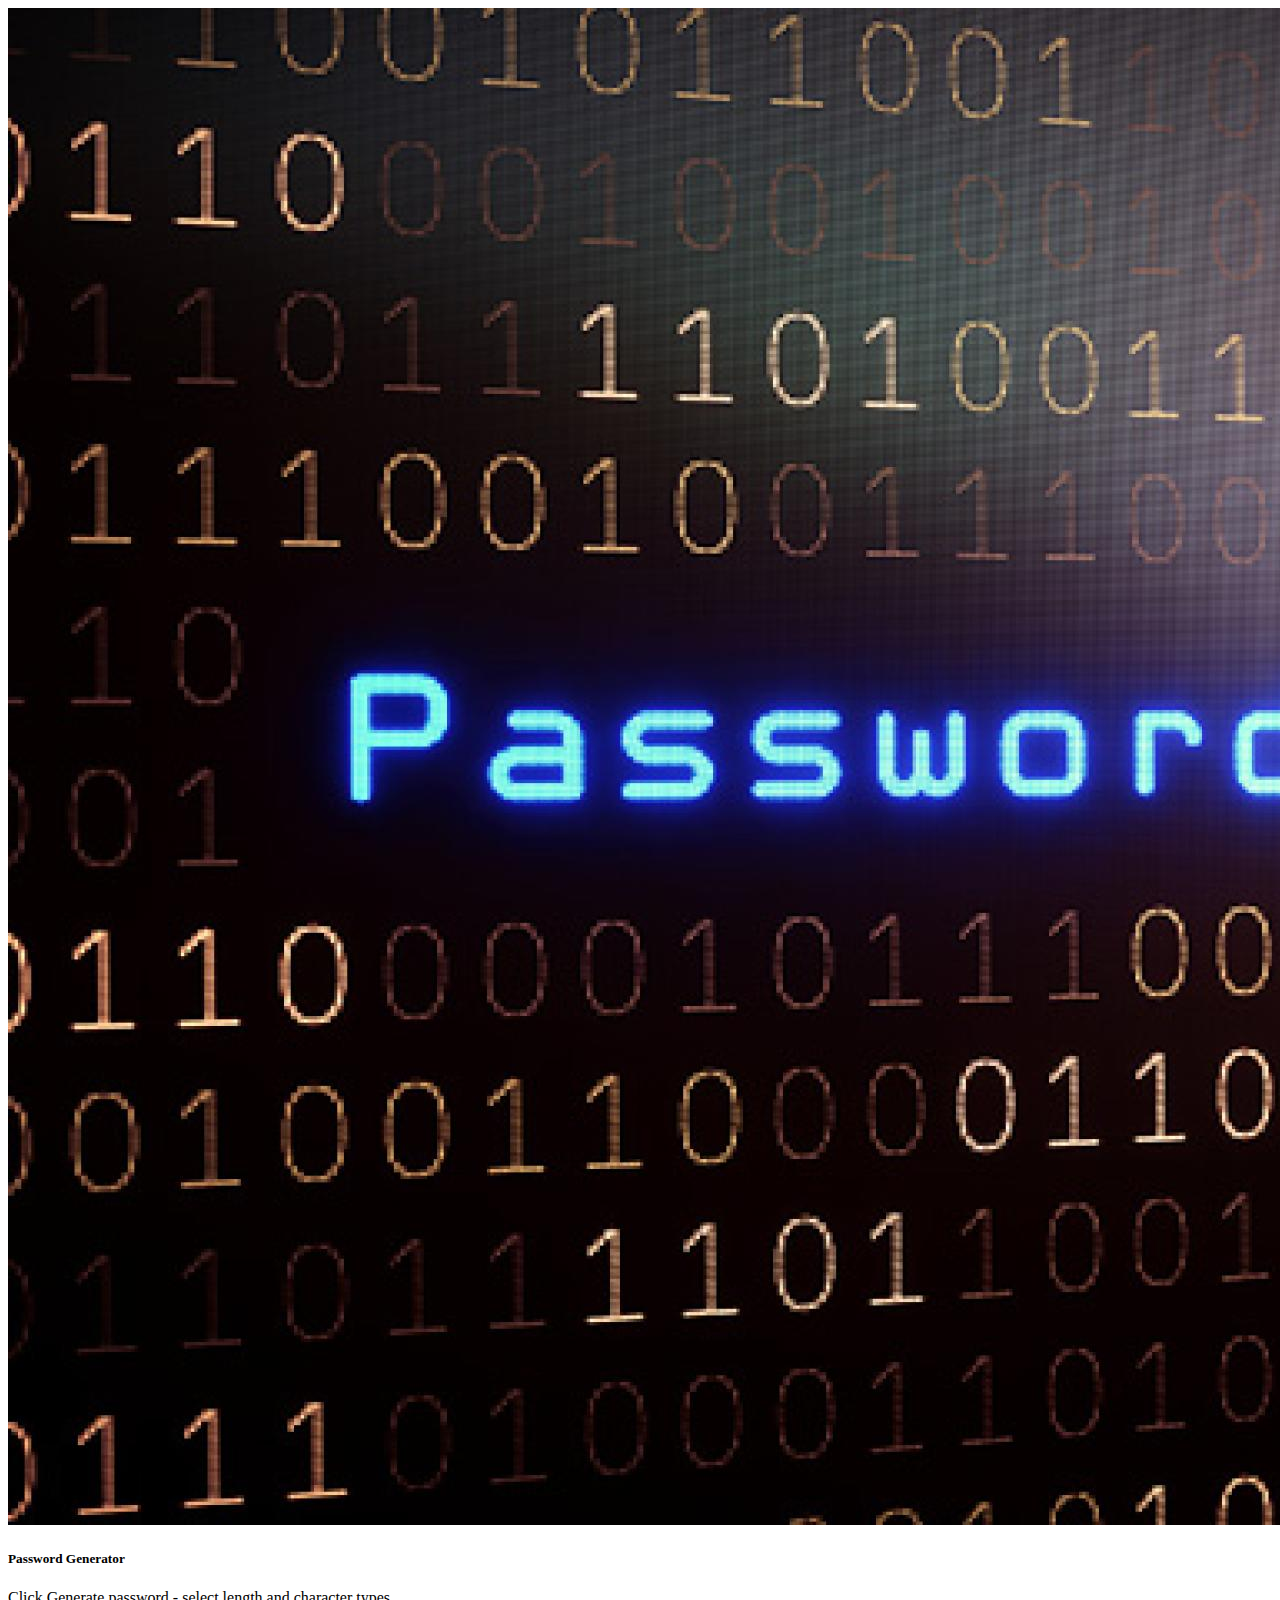
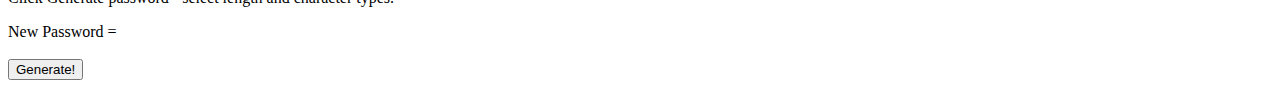
==== pwdgen.html @ 3d8d4999 "initial upload" ====
<!doctype html>
<html lang="en">

<head>
    <!-- Required meta tags -->
    <meta charset="utf-8">
    <meta name="viewport" content="width=device-width, initial-scale=1, shrink-to-fit=no">

    <!-- Bootstrap CSS -->
    <link rel="stylesheet" href="https://stackpath.bootstrapcdn.com/bootstrap/4.5.0/css/bootstrap.min.css" integrity="sha384-9aIt2nRpC12Uk9gS9baDl411NQApFmC26EwAOH8WgZl5MYYxFfc+NcPb1dKGj7Sk" crossorigin="anonymous">

    <title>Password Generator</title>

    <script src="myscript.js"></script>

</head>

<body>

    <div class="card mb-3" style="max-width: 1000px;">
        <div class="row no-gutters">
            <div class="col-md-4">
                <img src="passwordgen.jpg" class="card-img" alt="Password Generator">
            </div>
            <div class="col-md-8">
                <div class="card-body">
                    <h5 class="card-title">Password Generator</h5>
                    <p class="card-text">Click Generate password - select length and character types.</p>
                    <a>New Password = <a id=newpassword></a></a>
                    </br>
                    </br>
                    <button id="generate" onclick="genpwd()">Generate!</button>
                    </br>
                </div>
            </div>
        </div>
    </div>

    <p id="length" style="visibility: hidden;"></p>
    <p id="lowercase" style="visibility: hidden;"></p>
    <p id="uppercase" style="visibility: hidden;"></p>
    <p id="numbers" style="visibility: hidden;"></p>
    <p id="specchar" style="visibility: hidden;"></p>

    <script>
    </script>

    <!-- Optional JavaScript -->
    <!-- jQuery first, then Popper.js, then Bootstrap JS -->
    <script src="https://code.jquery.com/jquery-3.5.1.slim.min.js" integrity="sha384-DfXdz2htPH0lsSSs5nCTpuj/zy4C+OGpamoFVy38MVBnE+IbbVYUew+OrCXaRkfj" crossorigin="anonymous"></script>
    <script src="https://cdn.jsdelivr.net/npm/popper.js@1.16.0/dist/umd/popper.min.js" integrity="sha384-Q6E9RHvbIyZFJoft+2mJbHaEWldlvI9IOYy5n3zV9zzTtmI3UksdQRVvoxMfooAo" crossorigin="anonymous"></script>
    <script src="https://stackpath.bootstrapcdn.com/bootstrap/4.5.0/js/bootstrap.min.js" integrity="sha384-OgVRvuATP1z7JjHLkuOU7Xw704+h835Lr+6QL9UvYjZE3Ipu6Tp75j7Bh/kR0JKI" crossorigin="anonymous"></script>
</body>

</html>
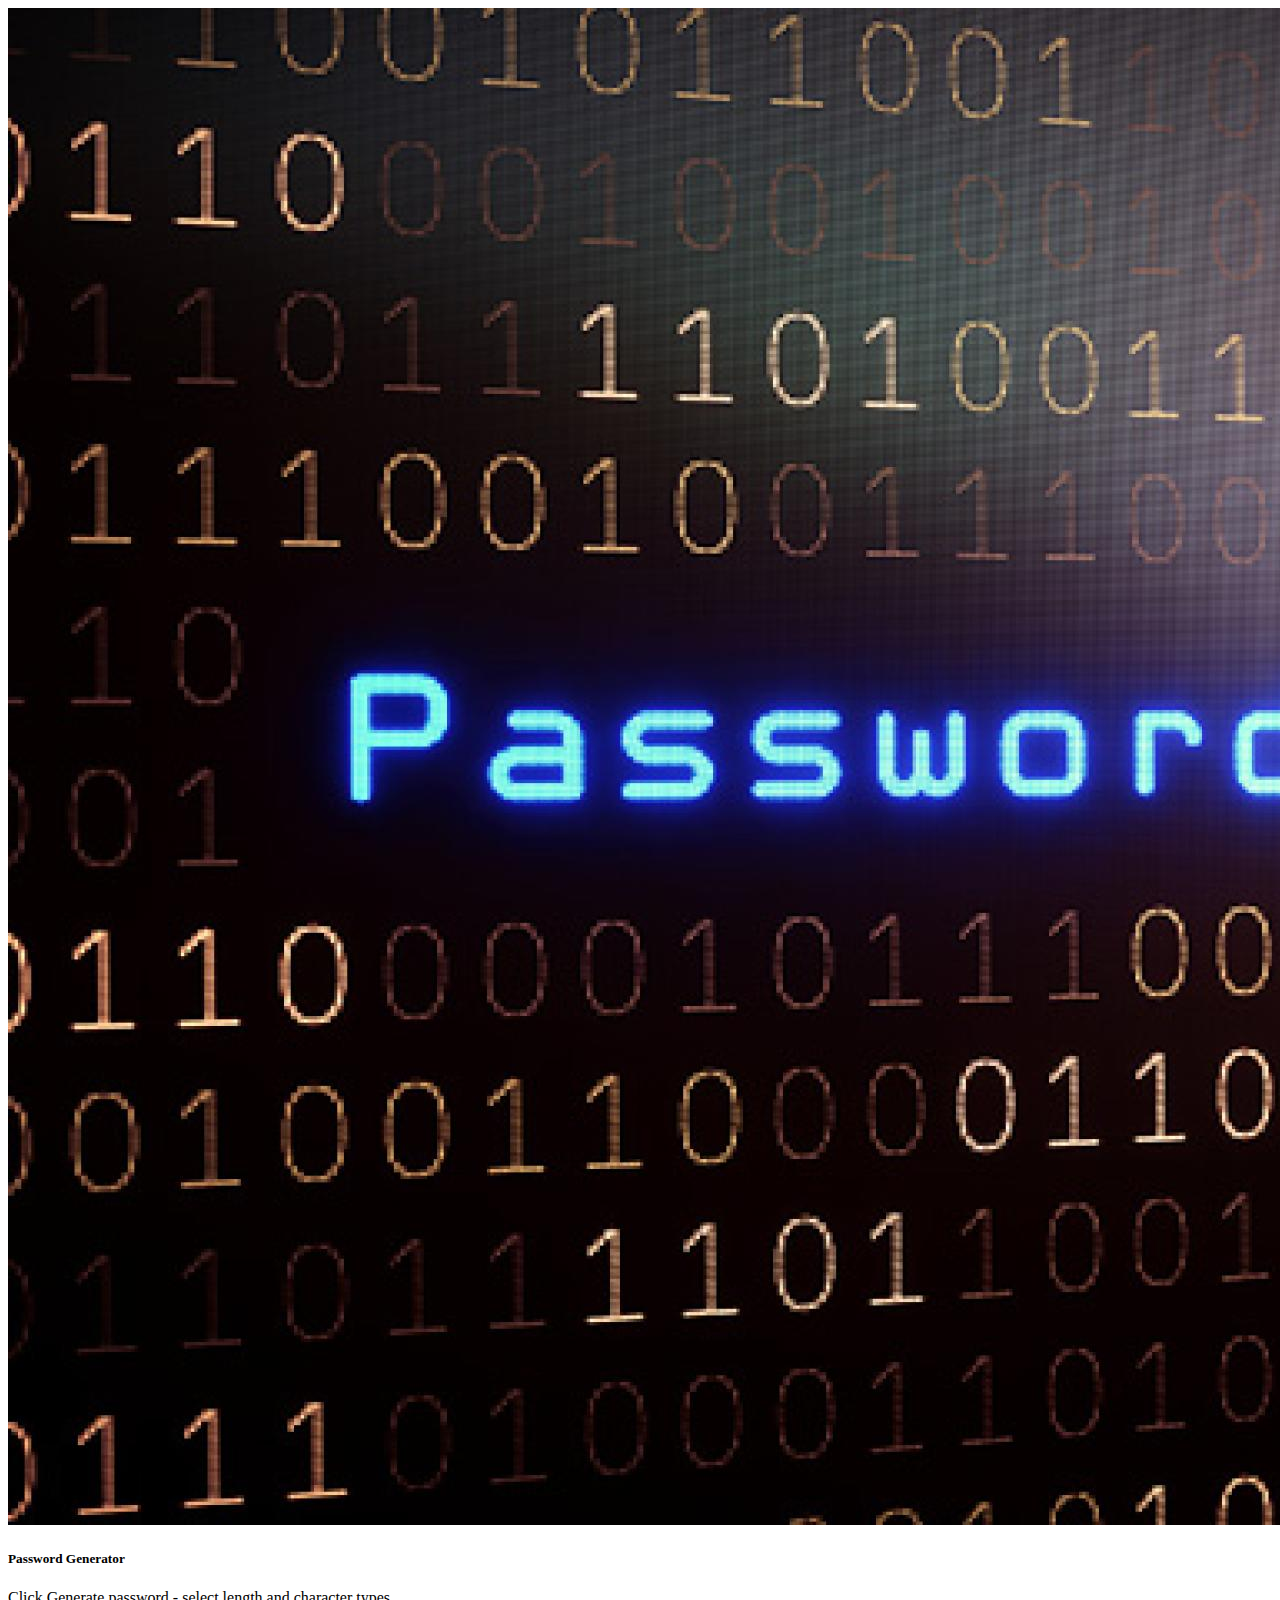
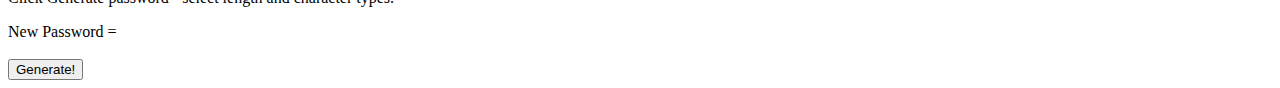
==== commit cf14657f: "simplify code" ====
--- a/pwdgen.html
+++ b/pwdgen.html
@@ -17,12 +17,12 @@
 
 <body>
 
-    <div class="card mb-3" style="max-width: 1000px;">
+    <div class="card mb-3" style="max-width: 2500px;">
         <div class="row no-gutters">
-            <div class="col-md-4">
+            <div class="col-md-6">
                 <img src="passwordgen.jpg" class="card-img" alt="Password Generator">
             </div>
-            <div class="col-md-8">
+            <div class="col-md-6">
                 <div class="card-body">
                     <h5 class="card-title">Password Generator</h5>
                     <p class="card-text">Click Generate password - select length and character types.</p>
@@ -36,12 +36,6 @@
         </div>
     </div>
 
-    <p id="length" style="visibility: hidden;"></p>
-    <p id="lowercase" style="visibility: hidden;"></p>
-    <p id="uppercase" style="visibility: hidden;"></p>
-    <p id="numbers" style="visibility: hidden;"></p>
-    <p id="specchar" style="visibility: hidden;"></p>
-
     <script>
     </script>
 
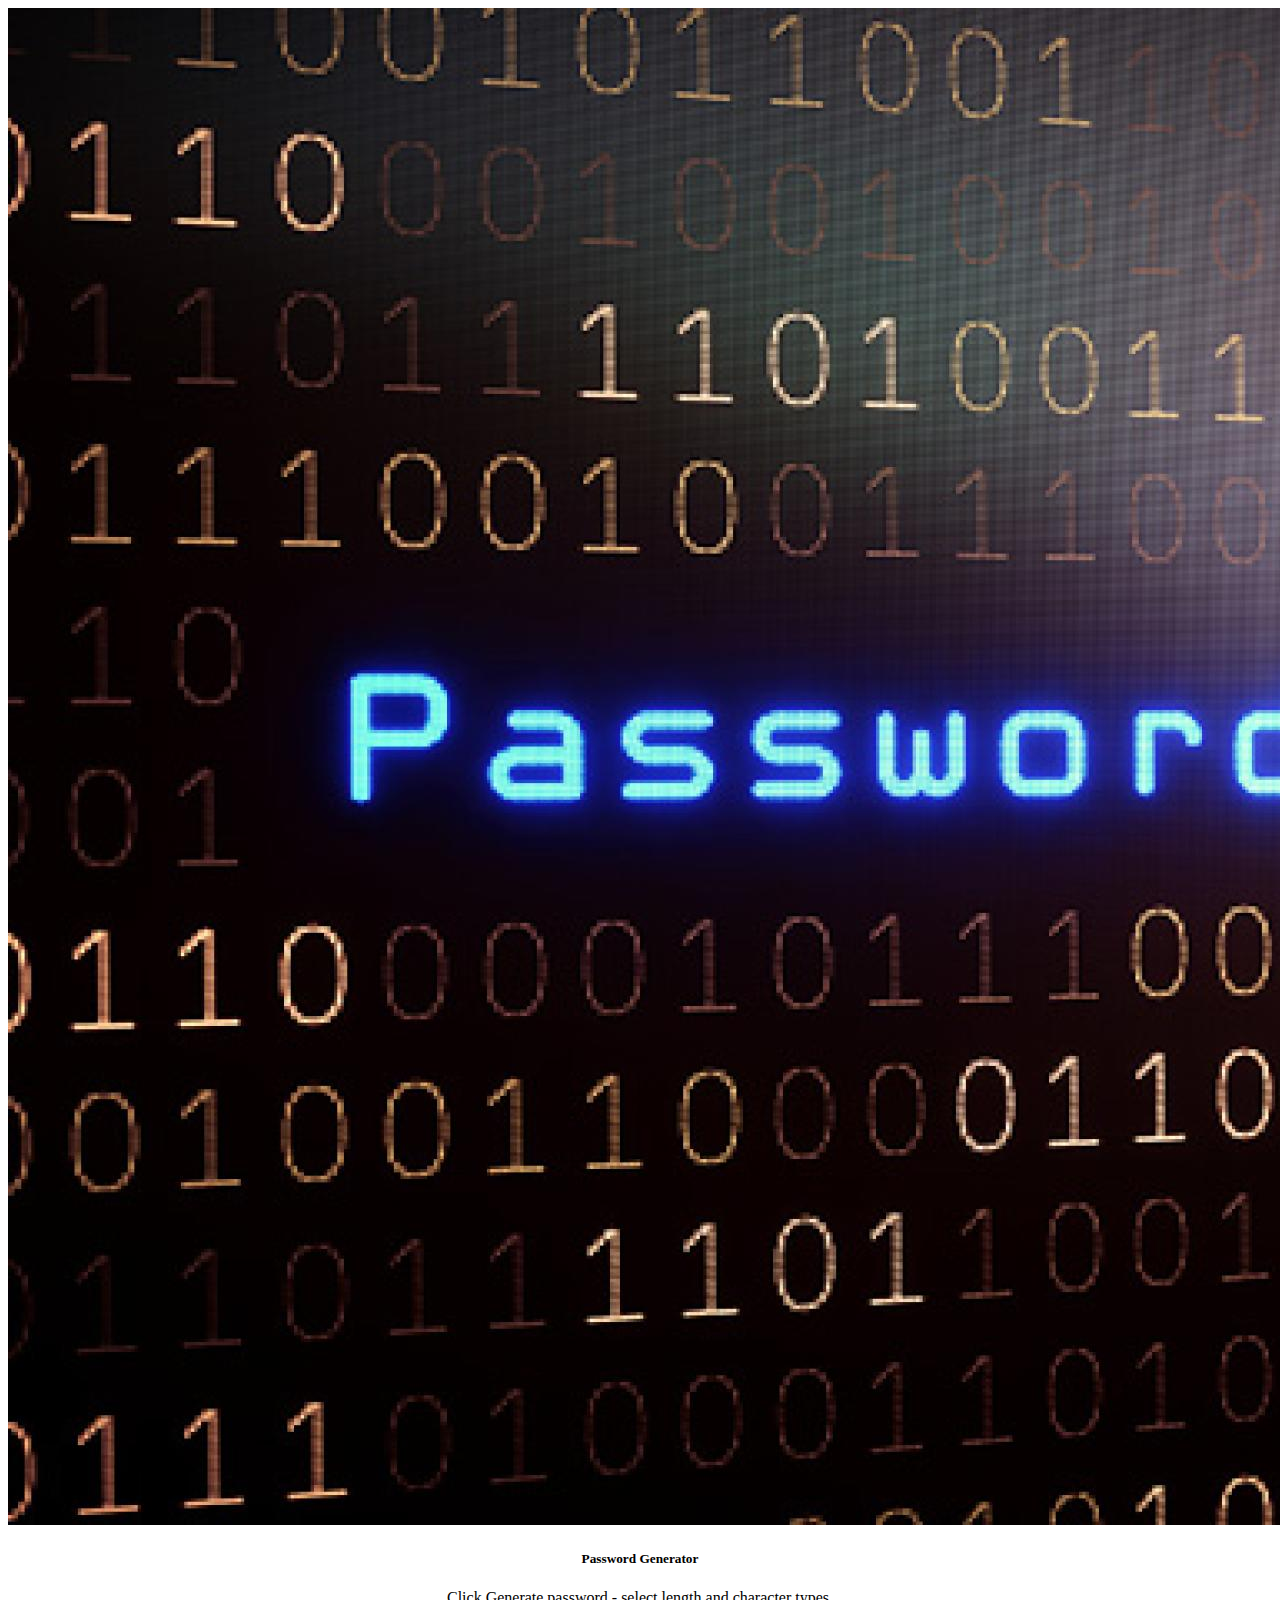
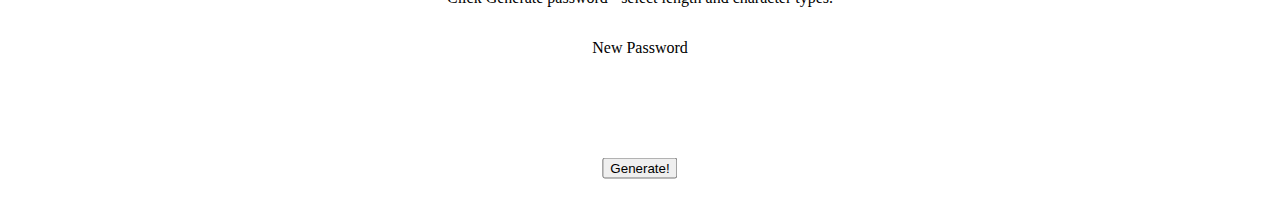
==== commit 8aea3f49: "added style.css and boarder around password" ====
--- a/pwdgen.html
+++ b/pwdgen.html
@@ -11,25 +11,38 @@
 
     <title>Password Generator</title>
 
+    <link rel="stylesheet" href="style.css">
     <script src="myscript.js"></script>
 
 </head>
 
 <body>
 
-    <div class="card mb-3" style="max-width: 2500px;">
+    <div class="card mb-3 border border-primary" style="max-width: 2500px;">
         <div class="row no-gutters">
             <div class="col-md-6">
                 <img src="passwordgen.jpg" class="card-img" alt="Password Generator">
             </div>
             <div class="col-md-6">
                 <div class="card-body">
-                    <h5 class="card-title">Password Generator</h5>
-                    <p class="card-text">Click Generate password - select length and character types.</p>
-                    <a>New Password = <a id=newpassword></a></a>
-                    </br>
-                    </br>
-                    <button id="generate" onclick="genpwd()">Generate!</button>
+                    <h5 class="card-title, text-primary" style="text-align: center;">Password Generator</h5>
+                    <p class="card-text text-body" style="text-align: center;">Click Generate password - select length and character types.</p>
+                    <div class="container">
+                        <div class="center">
+                            <a style="text-align: center;">New Password</a>
+                        </div>
+                    </div>
+                    <div class="containerpass">
+                        <div class="centerpass">
+                            <a class="border border-dark centerpasscont" style="text-align: center;" id=newpassword></a>
+                            </br>
+                        </div>
+                    </div>
+                    <div class="container">
+                        <div class="center">
+                            <button class="text-primary center-block" id="generate" onclick="genpwd()" style="text-align: center;">Generate!</button>
+                        </div>
+                    </div>
                     </br>
                 </div>
             </div>
--- a/style.css
+++ b/style.css
@@ -0,0 +1,36 @@
+.headingstyle {
+    color: blue;
+}
+
+.container {
+    height: 50px;
+    position: relative;
+}
+
+.center {
+    margin: 0;
+    position: absolute;
+    top: 50%;
+    left: 50%;
+    -ms-transform: translate(-50%, -50%);
+    transform: translate(-50%, -50%);
+}
+
+.containerpass {
+    height: 50px;
+    position: relative;
+    padding: 10px 10px 10px 10px;
+    border: 10px;
+}
+
+.centerpass {
+    position: absolute;
+    top: 50%;
+    left: 50%;
+    -ms-transform: translate(-50%, -50%);
+    transform: translate(-50%, -50%);
+}
+
+.centerpasscont {
+    padding: 10px;
+}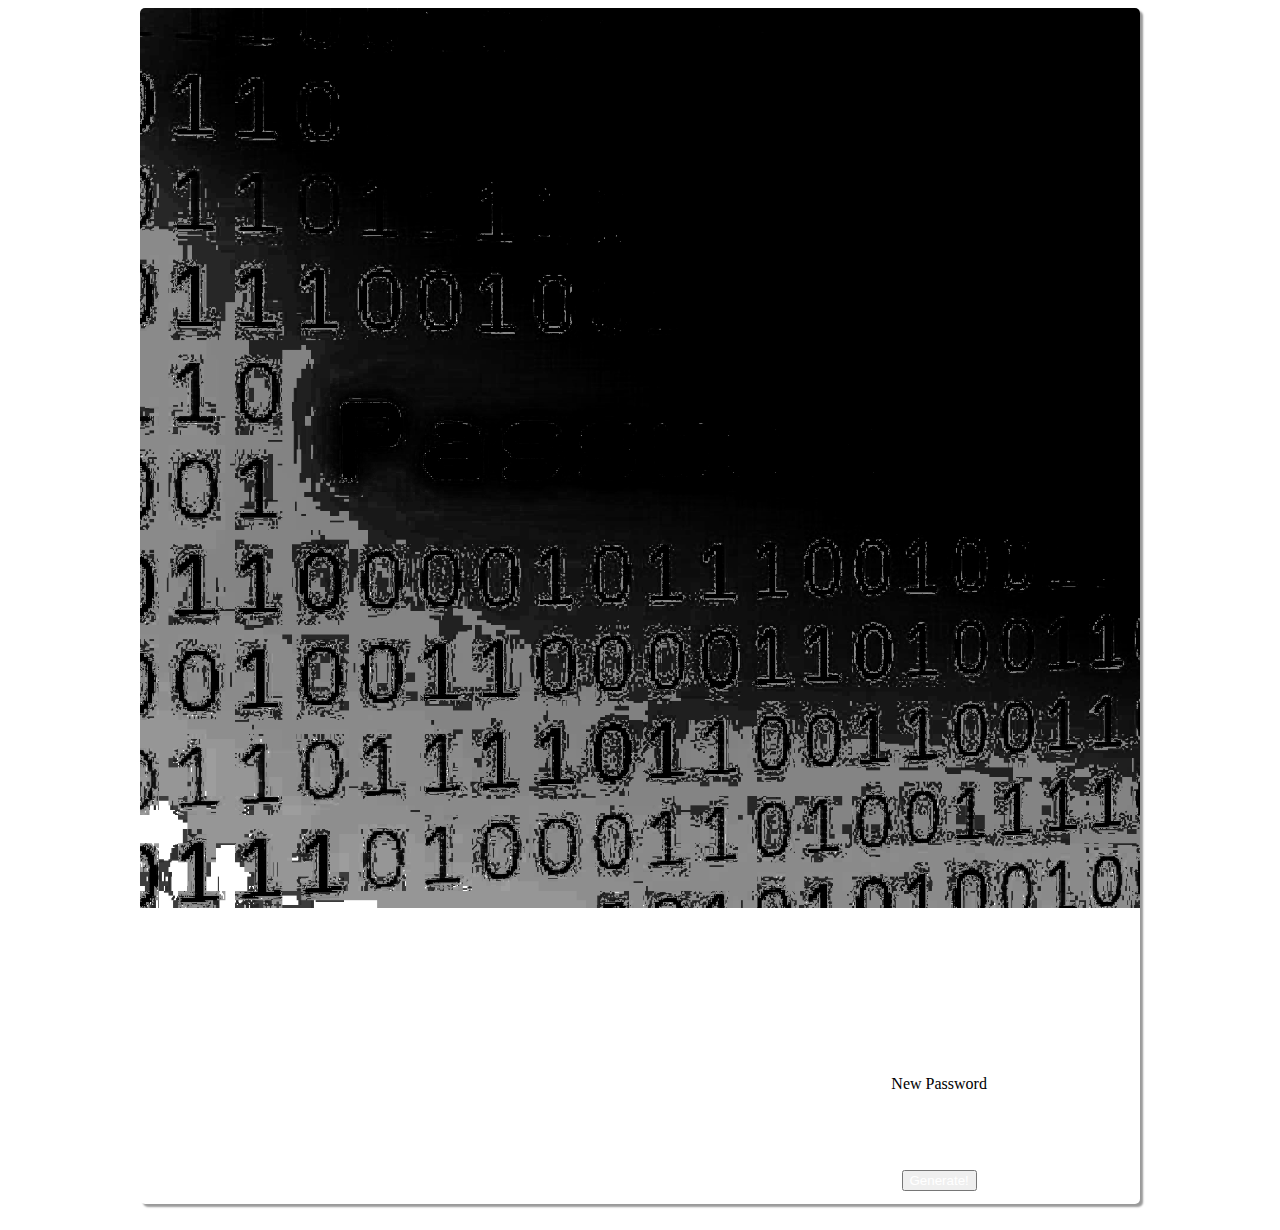
==== commit 021c284c: "making it pretty..." ====
--- a/pwdgen.html
+++ b/pwdgen.html
@@ -17,38 +17,30 @@
 </head>
 
 <body>
+    <div class="wrapper">
+        <div class="card bg-dark text-white">
+            <img src="passwordgen3.jpg" class="card-img" alt="Password Generator" style="height: 100vh;">
+            <div class="card-img-overlay" style="text-align: center; line-height: 3;">
+                <h5 class="card-title, text-primary" style="text-align: center; color: white;">Password Generator</h5>
+                <p style="text-align: center; color: white;">Click Generate password - select length and character types.</p>
 
-    <div class="card mb-3 border border-primary" style="max-width: 2500px;">
-        <div class="row no-gutters">
-            <div class="col-md-6">
-                <img src="passwordgen.jpg" class="card-img" alt="Password Generator">
-            </div>
-            <div class="col-md-6">
-                <div class="card-body">
-                    <h5 class="card-title, text-primary" style="text-align: center;">Password Generator</h5>
-                    <p class="card-text text-body" style="text-align: center;">Click Generate password - select length and character types.</p>
-                    <div class="container">
-                        <div class="center">
-                            <a style="text-align: center;">New Password</a>
-                        </div>
-                    </div>
-                    <div class="containerpass">
-                        <div class="centerpass">
-                            <a class="border border-dark centerpasscont" style="text-align: center;" id=newpassword></a>
-                            </br>
-                        </div>
-                    </div>
-                    <div class="container">
-                        <div class="center">
-                            <button class="text-primary center-block" id="generate" onclick="genpwd()" style="text-align: center;">Generate!</button>
-                        </div>
-                    </div>
+                <div>
+                    <a style="text-align: center;">New Password</a>
+                </div>
+
+                <div>
+                    <a class="border border-dark" style="text-align: center; color: white;" id=newpassplace></a>
                     </br>
                 </div>
+
+                <div>
+                    <button class="text-primary center-block" id="generate" onclick="genpwd()" style="text-align: center; color: white;">Generate!</button>
+                </div>
+
             </div>
         </div>
     </div>
-
+    </br>
     <script>
     </script>
 
--- a/style.css
+++ b/style.css
@@ -4,33 +4,40 @@
 
 .container {
     height: 50px;
-    position: relative;
 }
 
-.center {
-    margin: 0;
-    position: absolute;
-    top: 50%;
-    left: 50%;
-    -ms-transform: translate(-50%, -50%);
-    transform: translate(-50%, -50%);
+
+/* .center {
+    margin: 0 auto;
 }
 
 .containerpass {
-    height: 50px;
-    position: relative;
-    padding: 10px 10px 10px 10px;
+    height: 200px;
     border: 10px;
+    line-height: 3;
 }
 
 .centerpass {
-    position: absolute;
-    top: 50%;
-    left: 50%;
-    -ms-transform: translate(-50%, -50%);
-    transform: translate(-50%, -50%);
+    margin: 0 auto;
 }
 
 .centerpasscont {
     padding: 10px;
+    margin: 0 auto;
+} */
+
+.wrapper {
+    overflow: hidden;
+    margin: auto;
+    width: 90%;
+    max-width: 1000px;
+    background: white;
+    border-radius: 5px;
+    box-shadow: 3px 3px 2px rgba(0, 0, 0, 0.4);
+    display: flex;
+    flex-flow: column wrap;
+}
+
+.body {
+    line-height: 2.5;
 }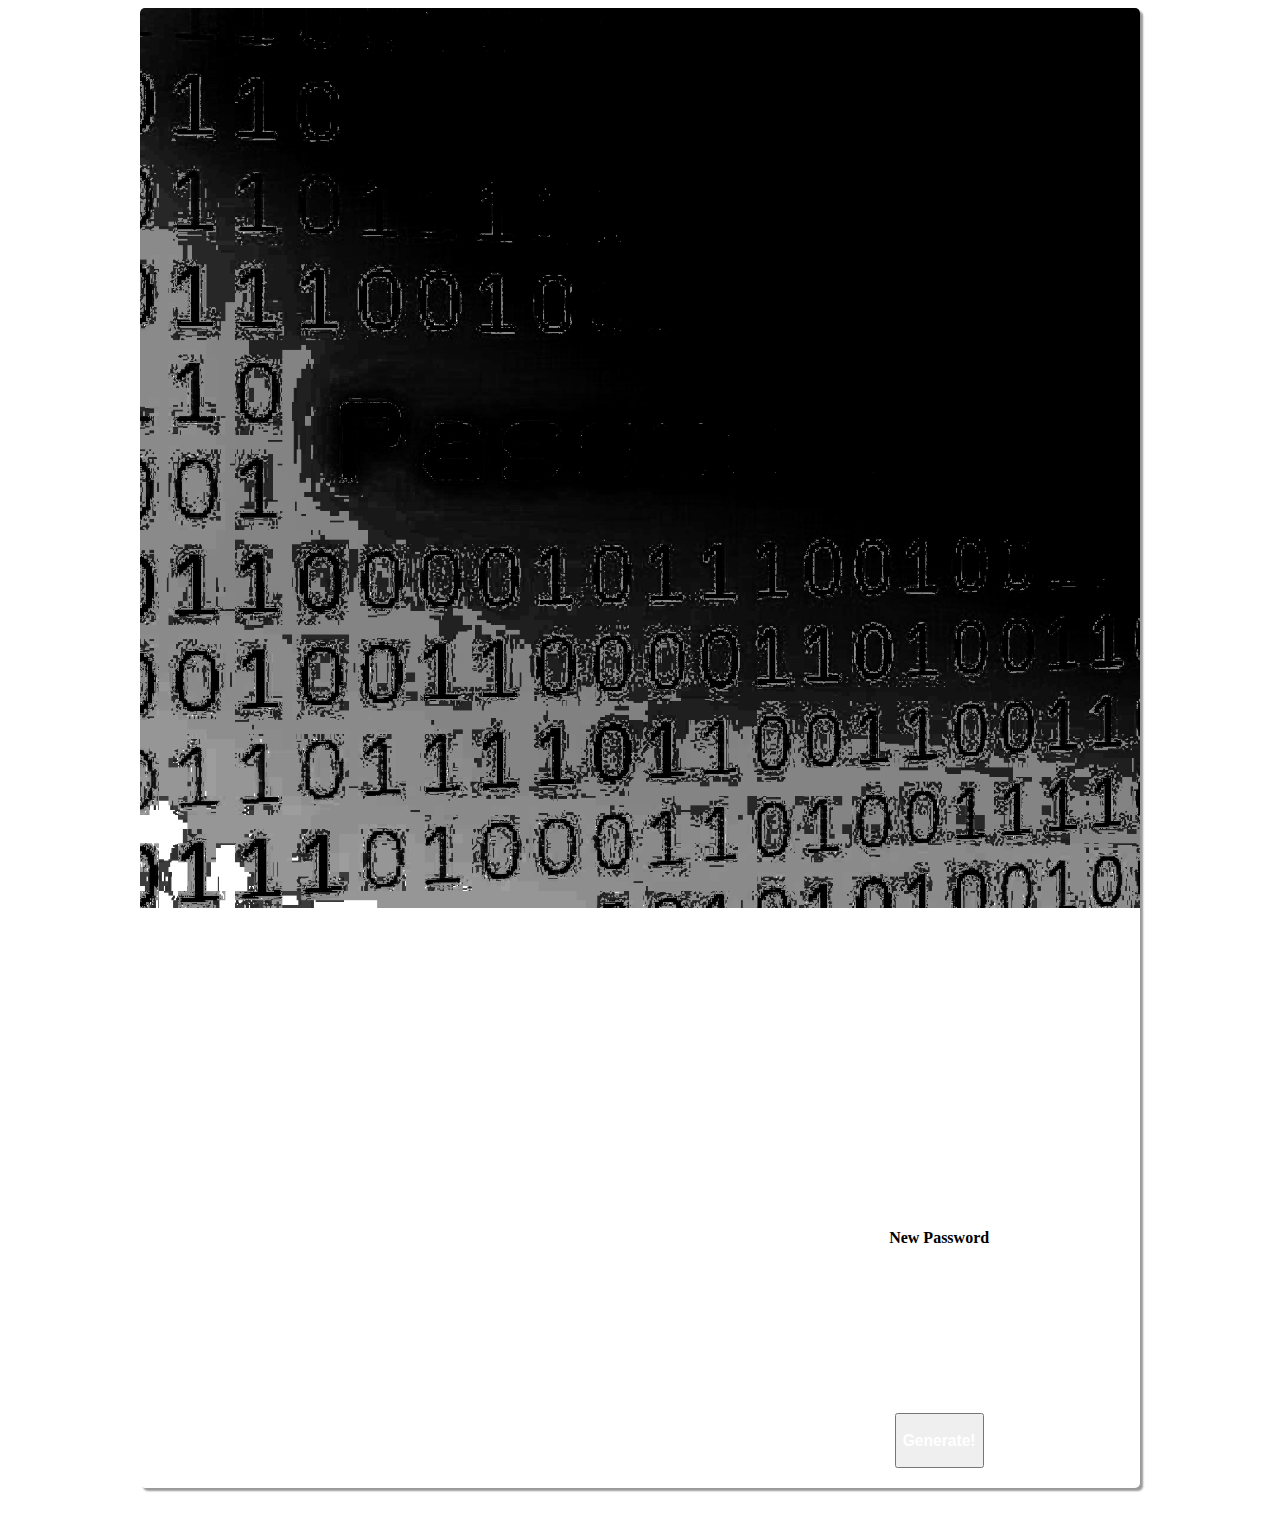
==== commit ae283f0e: "making it look clean... and fixed issue with password - removed <>" ====
--- a/pwdgen.html
+++ b/pwdgen.html
@@ -20,21 +20,21 @@
     <div class="wrapper">
         <div class="card bg-dark text-white">
             <img src="passwordgen3.jpg" class="card-img" alt="Password Generator" style="height: 100vh;">
-            <div class="card-img-overlay" style="text-align: center; line-height: 3;">
-                <h5 class="card-title, text-primary" style="text-align: center; color: white;">Password Generator</h5>
-                <p style="text-align: center; color: white;">Click Generate password - select length and character types.</p>
+            <div class="card-img-overlay" style="text-align: center; line-height: 3; padding: 20px">
+                <h2 class="card-title, text-primary" style="text-align: center; color: white; padding: 20px;">Password Generator</h2>
+                <h4 style="text-align: center; color: white; padding: 20px;">Click Generate password - select length and character types.</h4>
 
                 <div>
-                    <a style="text-align: center;">New Password</a>
+                    <h4 style="text-align: center; padding: 20px;">New Password</h4>
                 </div>
 
                 <div>
-                    <a class="border border-dark" style="text-align: center; color: white;" id=newpassplace></a>
+                    <h4 class="border border-dark" style="text-align: center; color: white; padding: 20px;" id=newpassplace></h4>
                     </br>
                 </div>
 
                 <div>
-                    <button class="text-primary center-block" id="generate" onclick="genpwd()" style="text-align: center; color: white;">Generate!</button>
+                    <button class="text-primary center-block" id="generate" onclick="genpwd()" style="text-align: center; color: white;"><h3>Generate!</h3></button>
                 </div>
 
             </div>
--- a/style.css
+++ b/style.css
@@ -5,26 +5,6 @@
 .container {
     height: 50px;
 }
-
-
-/* .center {
-    margin: 0 auto;
-}
-
-.containerpass {
-    height: 200px;
-    border: 10px;
-    line-height: 3;
-}
-
-.centerpass {
-    margin: 0 auto;
-}
-
-.centerpasscont {
-    padding: 10px;
-    margin: 0 auto;
-} */
 
 .wrapper {
     overflow: hidden;
@@ -39,5 +19,5 @@
 }
 
 .body {
-    line-height: 2.5;
+    line-height: 5;
 }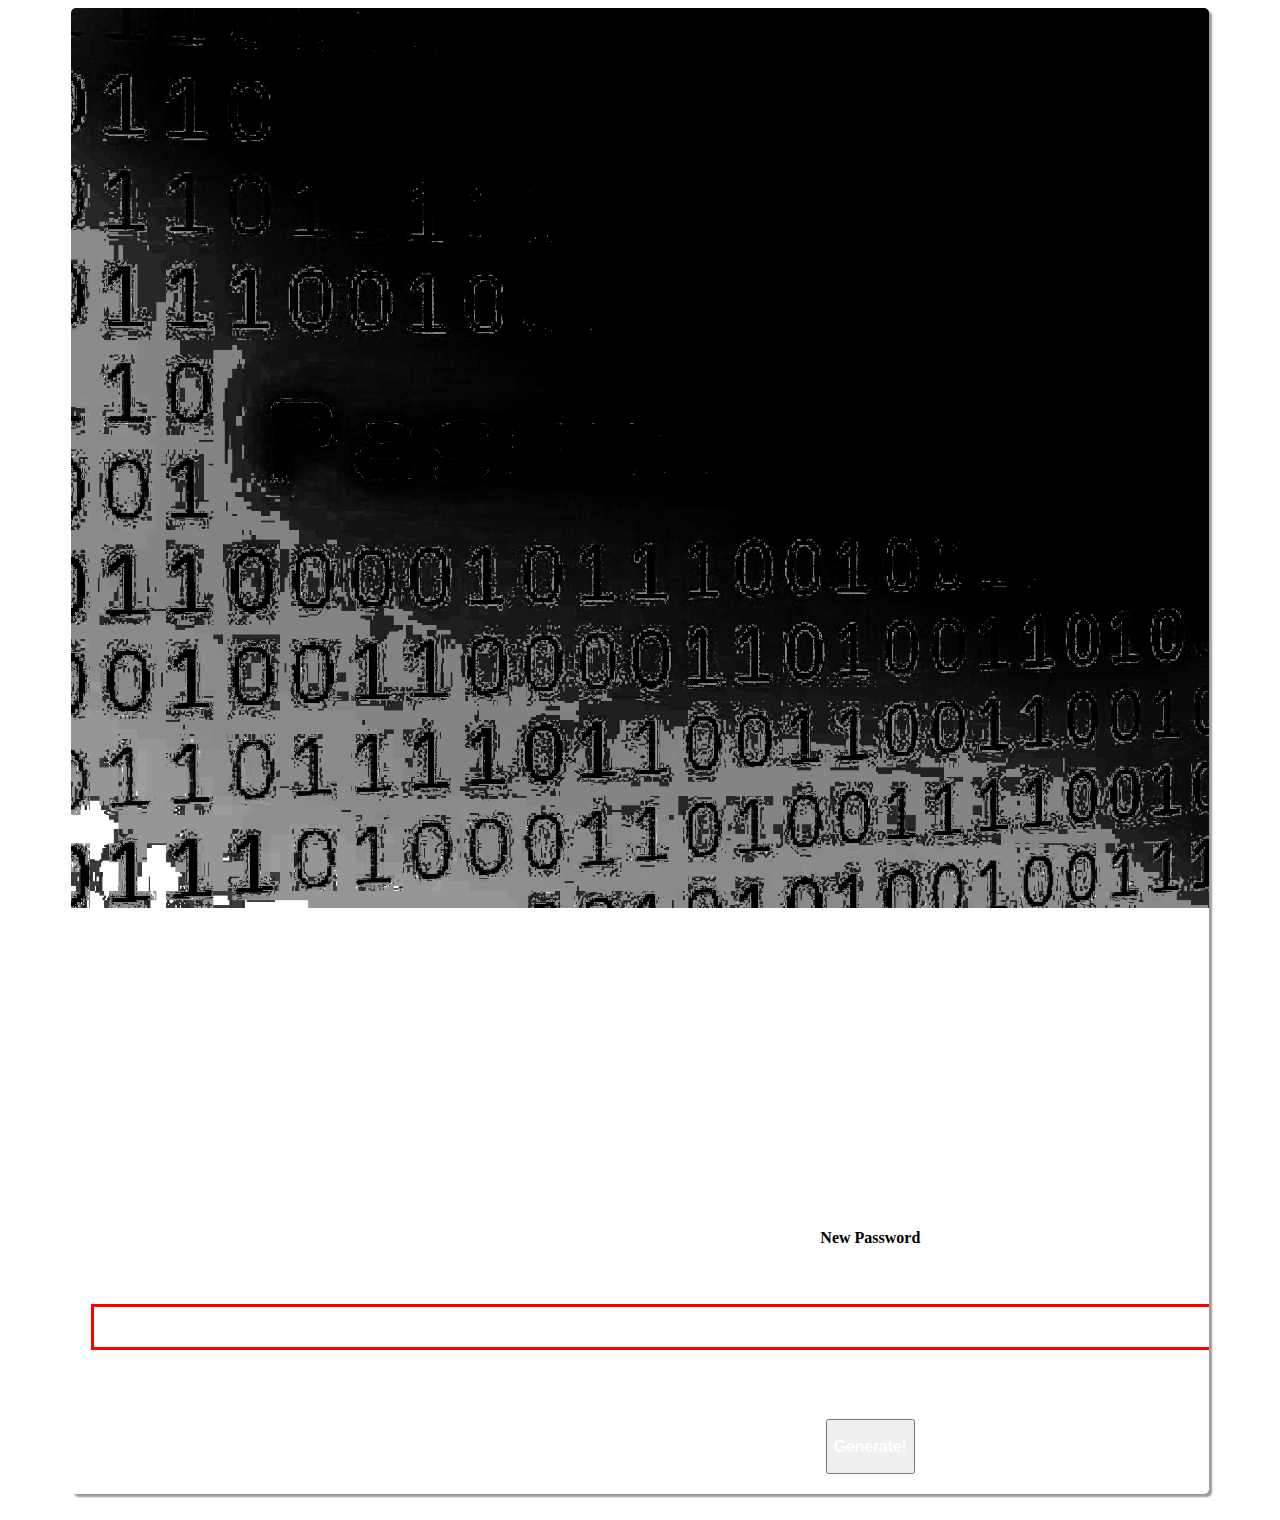
==== commit 03e6123c: "clean-up and changing border color for new password" ====
--- a/pwdgen.html
+++ b/pwdgen.html
@@ -19,7 +19,7 @@
 <body>
     <div class="wrapper">
         <div class="card bg-dark text-white">
-            <img src="passwordgen3.jpg" class="card-img" alt="Password Generator" style="height: 100vh;">
+            <img src="passwordgen.jpg" class="card-img" alt="Password Generator" style="height: 100vh;">
             <div class="card-img-overlay" style="text-align: center; line-height: 3; padding: 20px">
                 <h2 class="card-title, text-primary" style="text-align: center; color: white; padding: 20px;">Password Generator</h2>
                 <h4 style="text-align: center; color: white; padding: 20px;">Click Generate password - select length and character types.</h4>
@@ -29,7 +29,7 @@
                 </div>
 
                 <div>
-                    <h4 class="border border-dark" style="text-align: center; color: white; padding: 20px;" id=newpassplace></h4>
+                    <h4 style="text-align: center; color: white; padding: 20px; border: 3px solid red!important;" id=newpassplace></h4>
                     </br>
                 </div>
 
--- a/style.css
+++ b/style.css
@@ -10,7 +10,7 @@
     overflow: hidden;
     margin: auto;
     width: 90%;
-    max-width: 1000px;
+    /* max-width: 1000px; */
     background: white;
     border-radius: 5px;
     box-shadow: 3px 3px 2px rgba(0, 0, 0, 0.4);
